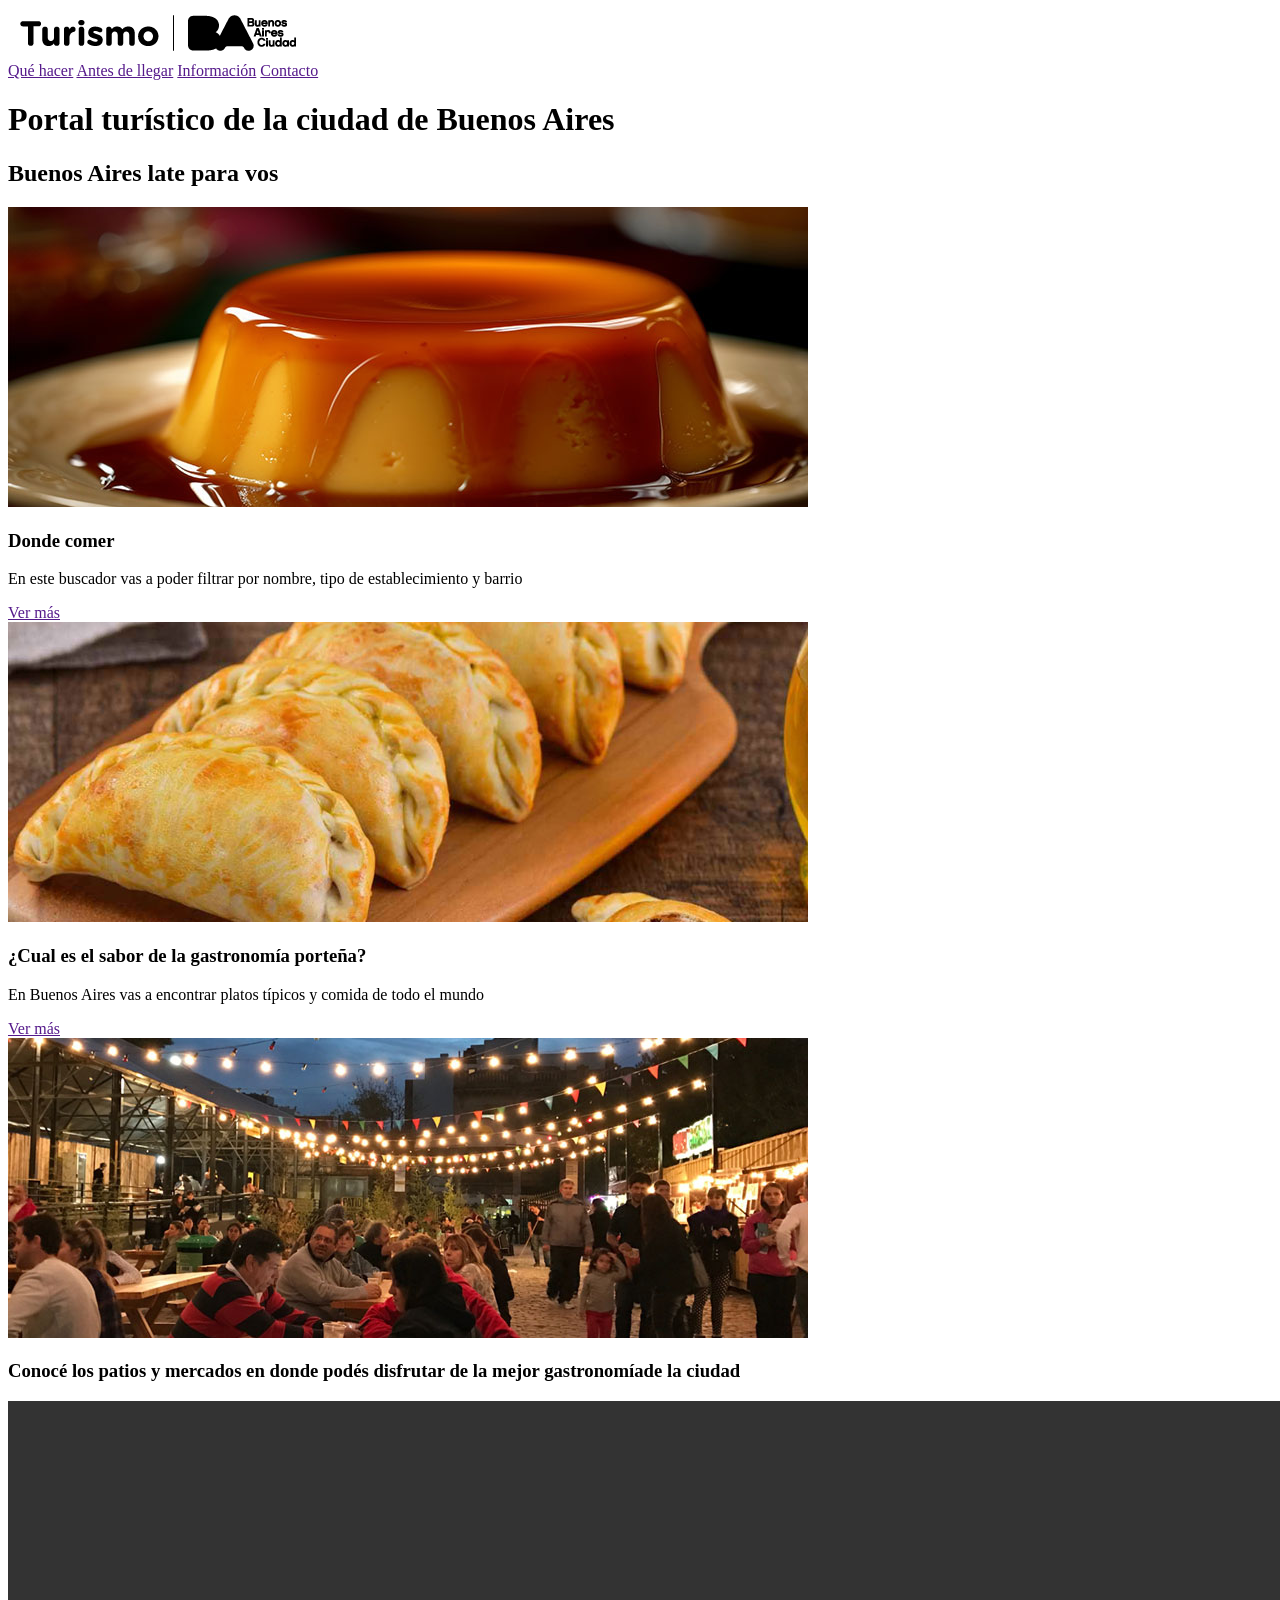
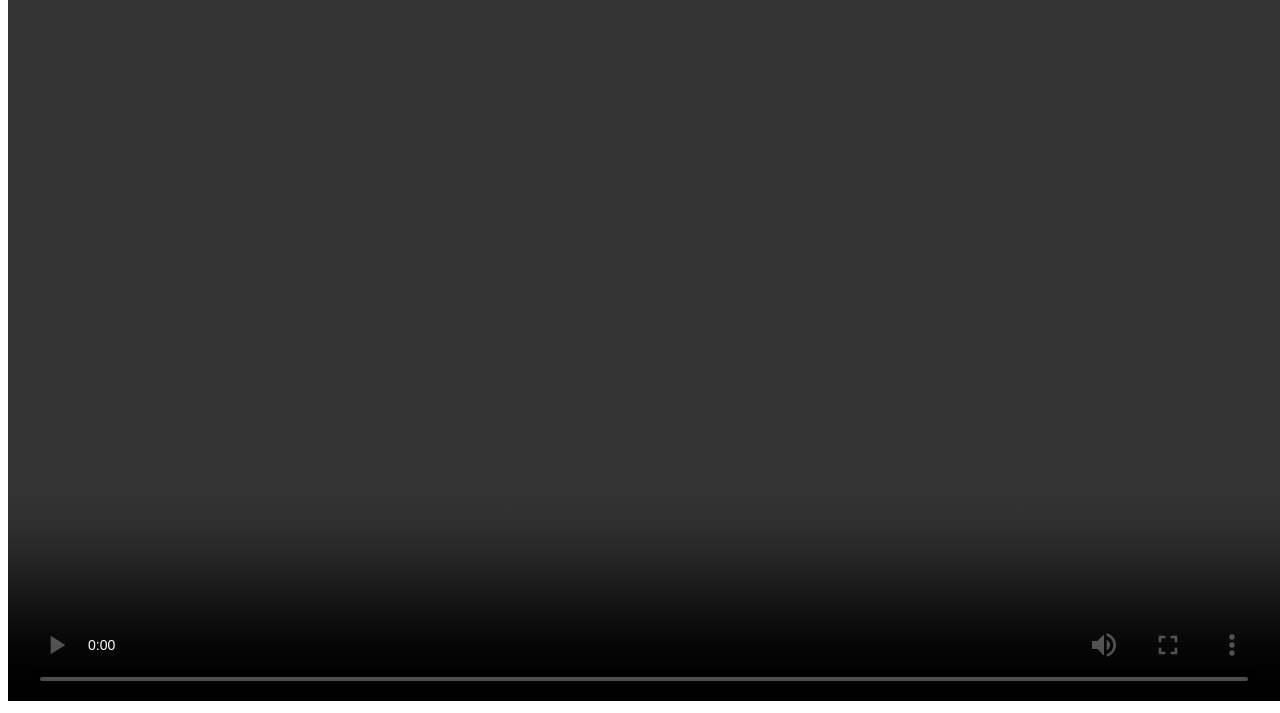
==== ejercicio-1/index.html @ c048c04c "Add files via upload" ====
<!DOCTYPE html>
<html lang="es">
    <head>
        <meta charset="UTF-8">
        <meta name="viewport" content="width=device-width, initial=1.8">
        <title>Turismo Buenos Aires Ciudad -  Sitio Oficial de Información</title>

        <meta name="description" content="Descubrí qué hacer en Buenos Aires, Información útil antes de
        llegar, guías de alojamiento, atractivos turísticos, agenda cultural y mapa de la ciudad">
        <meta name="robots" content="index, follow">
    </head>
    <body>

        <!-- Cabecera -->
        <header role="heading">
            <a href="/index.html" rel="home" aria-label="Ir a la página de inicio de 
            Turismo de Buenos Aires ciudad"> 
            <img src="assets/arrobaturismo-bac-300x150-negro.png" 
             alt="Logotipo oficial de Turismo Buenos Aires Ciudad">
            </a>
                <!-- navegador principal -->
            <nav>
                <a href="">Qué hacer</a>
                <a href="">Antes de llegar</a>
                <a href="">Información</a>
                <a href="">Contacto</a>
            </nav>

        </header>

        <!-- Contenido central del sitio -->
         <main role="main">

            <!-- Título principal -->
             <h1>Portal turístico de la ciudad de Buenos Aires</h1>

            <!-- principales -->
             <section>
                <h2>Buenos Aires late para vos</h2>

                <div>

                    <article role="article">
                        <img src="assets/FlanConDulceDeLeche.jpg" alt="Flan de Buenos Aires">
                        <h3>Donde comer</h3>
                        <p>En este buscador vas a poder filtrar por nombre,
                            tipo de establecimiento y barrio
                        </p>
                        <a href="" aria-label="ver más información sobre 
                        donde comer en la ciudad">Ver más</a>
                    </article>
                    
                    <article role="article">
                        <img src="assets/Empanadas.jpg" alt="Empanadas horneadas porteñas">
                        <h3>¿Cual es el sabor de la gastronomía porteña?</h3>
                        <p>En Buenos Aires vas a encontrar platos típicos y comida de 
                            todo el mundo</p>
                        <a href="" aria-label="Ver más información sobre gastronomía 
                        porteña">Ver más</a>
                    </article>

                    <article role="article">
                        <img src="assets/PatioDeComidas.jpg" alt="Patio de comida 
                        los lecheros en caballito">
                        <h3>Conocé los patios y mercados en donde podés disfrutar de 
                            la mejor gastronomíade la ciudad</h3>
                        <p></p>
                        <a href="" aria-label=""></a>
                    </article>
                </div>

             </section>

             <!-- Contenido multimedia -->
              <section>
                <video controls loop width="1600" height="900">
                    <source src="assets/Buenos Aires, abierto todo el año..mp4">
                </video>

              </section>
         </main>
    </body>
</html>
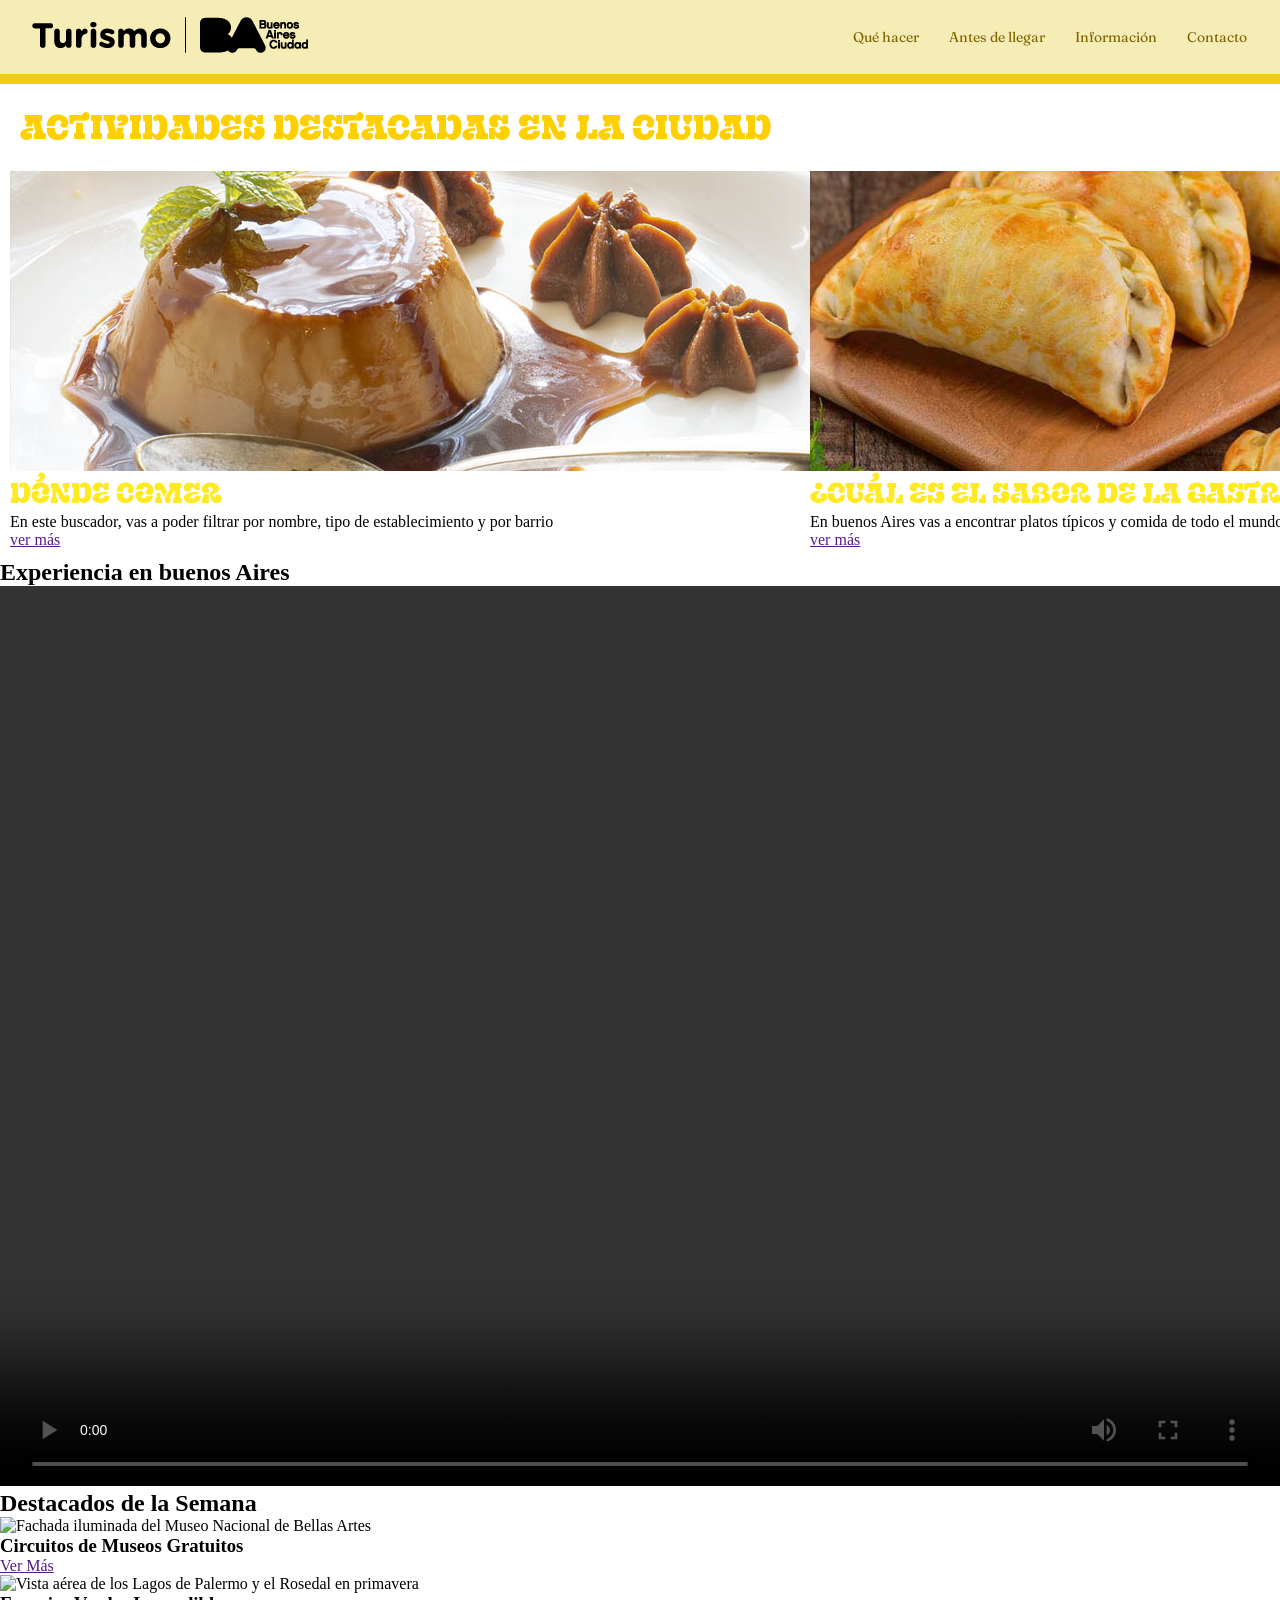
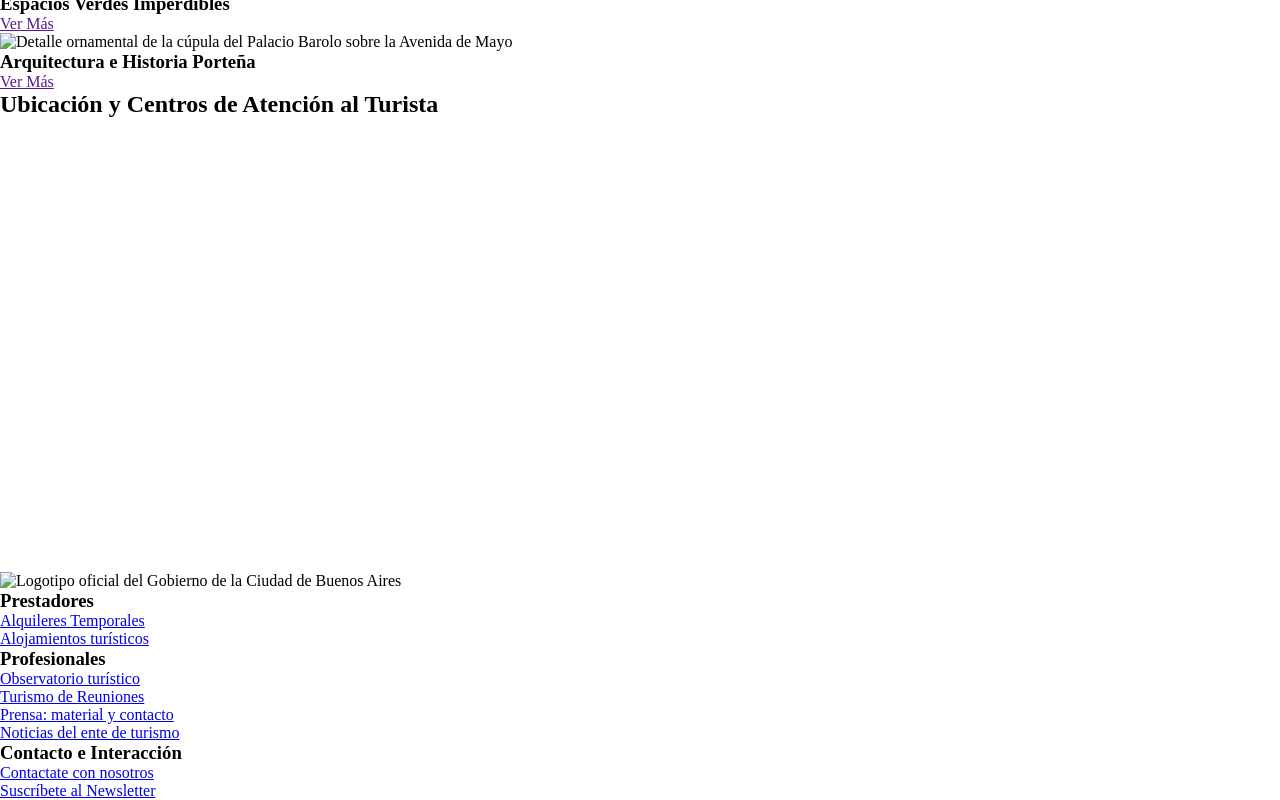
==== commit 1ae9af54: "Add files via upload" ====
--- a/ejercicio-1/index.html
+++ b/ejercicio-1/index.html
@@ -2,82 +2,189 @@
 <html lang="es">
     <head>
         <meta charset="UTF-8">
-        <meta name="viewport" content="width=device-width, initial=1.8">
-        <title>Turismo Buenos Aires Ciudad -  Sitio Oficial de Información</title>
+        <meta name="viewport" content="width, initial-scale:1.0">
+        <title>Turismo Buenos Aires Ciudad - Sitio Oficial de Información Turística</title>
+        <meta name="description" content="Descrubí qué hacer en Buenos Aires. información útil antes de llegar, guías de alojamiento, atractivos turísticos, agenda cultural y mapas de la ciudad.">
+        <meta name="robots" content="index, follow">
 
-        <meta name="description" content="Descubrí qué hacer en Buenos Aires, Información útil antes de
-        llegar, guías de alojamiento, atractivos turísticos, agenda cultural y mapa de la ciudad">
-        <meta name="robots" content="index, follow">
+        <link href="Style.css" rel="stylesheet">
+        <link rel="preconnect" href="https://fonts.googleapis.com">
+        <link rel="preconnect" href="https://fonts.gstatic.com" crossorigin>
+        <link href="https://fonts.googleapis.com/css2?family=Exile&display=swap" rel="stylesheet">
+        <link rel="preconnect" href="https://fonts.googleapis.com">
+<link rel="preconnect" href="https://fonts.gstatic.com" crossorigin>
+<link href="https://fonts.googleapis.com/css2?family=Fraunces:ital,opsz,wght@0,9..144,100..900;1,9..144,100..900&display=swap" rel="stylesheet">
     </head>
+
     <body>
 
-        <!-- Cabecera -->
-        <header role="heading">
-            <a href="/index.html" rel="home" aria-label="Ir a la página de inicio de 
-            Turismo de Buenos Aires ciudad"> 
-            <img src="assets/arrobaturismo-bac-300x150-negro.png" 
-             alt="Logotipo oficial de Turismo Buenos Aires Ciudad">
+        <!-- Cabecera principal del sitio -->
+        <header id="Cabecera-principal">
+            <!-- Logo del sitio 
+            href-> la dirección a donde voy al dar clic  
+            -->
+            <a href="index.html" aria-label="Ir a la página de inicio de Turismo de Buenos Aires">
+                <img src="assets/arrobaturismo-bac-300x150-negro.png" alt="Logotipo oficial de Turismo Buenos Aires Ciudad">
             </a>
-                <!-- navegador principal -->
-            <nav>
-                <a href="">Qué hacer</a>
-                <a href="">Antes de llegar</a>
-                <a href="">Información</a>
-                <a href="">Contacto</a>
+
+            <!-- Navegador principal -->
+            <nav role="navigation" aria-label="Menu principal">
+                  <a href="" class="boton-principal">Qué hacer</a>
+                  <a href="" class="boton-principal">Antes de llegar</a>
+                  <a href="" class="boton-principal">Información</a>
+                  <a href="" class="boton-principal">Contacto</a>
             </nav>
 
         </header>
 
-        <!-- Contenido central del sitio -->
-         <main role="main">
 
-            <!-- Título principal -->
-             <h1>Portal turístico de la ciudad de Buenos Aires</h1>
 
-            <!-- principales -->
-             <section>
-                <h2>Buenos Aires late para vos</h2>
+        <!-- Contenido principal del sitio -->
+        <main role="main">
 
-                <div>
+            <h1 class="texto-oculto" aria-hidden="true">Portal de Turismo Oficial de la Ciudad de Buenos Aires</h1>
 
+            <!-- Actividades destacadas-->
+            <section id="area-destacada">
+                <h2 class="titulo-principal">Actividades destacadas en la ciudad</h2>
+                
+                <div class="articulos">
+
+                    <!-- tarjeta -->
                     <article role="article">
-                        <img src="assets/FlanConDulceDeLeche.jpg" alt="Flan de Buenos Aires">
-                        <h3>Donde comer</h3>
-                        <p>En este buscador vas a poder filtrar por nombre,
-                            tipo de establecimiento y barrio
-                        </p>
-                        <a href="" aria-label="ver más información sobre 
-                        donde comer en la ciudad">Ver más</a>
-                    </article>
-                    
-                    <article role="article">
-                        <img src="assets/Empanadas.jpg" alt="Empanadas horneadas porteñas">
-                        <h3>¿Cual es el sabor de la gastronomía porteña?</h3>
-                        <p>En Buenos Aires vas a encontrar platos típicos y comida de 
-                            todo el mundo</p>
-                        <a href="" aria-label="Ver más información sobre gastronomía 
-                        porteña">Ver más</a>
+                        <img src="assets/flan-dulce-de-leche.jpg" alt="Flan con Dulce de Leche">
+                        <h3 class="titulo-secundario">Dónde Comer</h3>
+                        <p>En este buscador, vas a poder filtrar por nombre, tipo de establecimiento y por barrio</p>
+                        <a href="" aria-label="Ir al buscador de restaurantes y de comida en Buenos Aires">ver más</a>
                     </article>
 
+                    <!-- tarjeta -->
                     <article role="article">
-                        <img src="assets/PatioDeComidas.jpg" alt="Patio de comida 
-                        los lecheros en caballito">
-                        <h3>Conocé los patios y mercados en donde podés disfrutar de 
-                            la mejor gastronomíade la ciudad</h3>
-                        <p></p>
-                        <a href="" aria-label=""></a>
+                        <img src="assets/empanadas-horneadas.jpg" alt="Empanadas porteñas horneadas">
+                        <h3 class="titulo-secundario">¿Cuál es el sabor de la gastronomía porteña?</h3>
+                        <p>En buenos Aires vas a encontrar platos típicos y comida de todo el mundo</p>
+                        <a href="" aria-label="Ver información sobre grastonomía porteña">ver más</a>
                     </article>
+
+                    <!-- tarjeta -->
+                    <article role="article">
+                        <img src="assets/patio-caballito.jpg" alt="Patio de comida los lecheros en el barrio Caballito">
+                        <h3 class="titulo-secundario">Mercados y patios Gastronómicos</h3>
+                        <p>Conocé los patios y mercados en donde podés disfrutar de la mejor gastronomía de la ciudad</p>
+                        <a href="" aria-label="Ver más información sobre los patios gastronómicos de la ciudad">ver más</a>
+                    </article>
+
+
                 </div>
 
-             </section>
+            </section>
+            <!-- Fin de actividades destacadas-->
 
-             <!-- Contenido multimedia -->
-              <section>
-                <video controls loop width="1600" height="900">
-                    <source src="assets/Buenos Aires, abierto todo el año..mp4">
-                </video>
+            <!-- Contenido Multimedia -->
+            <section>
+                <h2>Experiencia en buenos Aires</h2>
+                <div>
+                    <video controls autoplay loop width="1600" height="900" aria-label="Video sobre la ciudad de Buenos Aires">
+                        <source src="assets/video-buenosaires.mp4" type="video/mp4">
+                    </video>
+                </div>
+            </section>
+            <!-- Fin de Contenido Multimedia -->
 
-              </section>
-         </main>
+
+
+            <!-- Contenidos Destacados -->
+            <section>
+                <h2>Destacados de la Semana</h2>
+                <div>
+                    
+                    <!-- Tarjeta Destacada 1 -->
+                    <article role="article">
+                        <img src="assets/destacado-museos.jpg" alt="Fachada iluminada del Museo Nacional de Bellas Artes" width="400" height="250">
+                        <h3>Circuitos de Museos Gratuitos</h3>
+                        <a href="" aria-label="Ver más sobre los circuitos de museos gratuitos">Ver Más</a>
+                    </article>
+
+                    <!-- Tarjeta Destacada 2 -->
+                    <article role="article">
+                        <img src="assets/destacado-parques.jpg" alt="Vista aérea de los Lagos de Palermo y el Rosedal en primavera" width="400" height="250">
+                        <h3>Espacios Verdes Imperdibles</h3>
+                        <a href="" aria-label="Ver más sobre los espacios verdes imperdibles">Ver Más</a>
+                    </article>
+
+                    <!-- Tarjeta Destacada 3 -->
+                    <article role="article">
+                        <img src="assets/destacado-arquitectura.jpg" alt="Detalle ornamental de la cúpula del Palacio Barolo sobre la Avenida de Mayo" width="400" height="250">
+                        <h3>Arquitectura e Historia Porteña</h3>
+                        <a href="" aria-label="Ver más sobre la arquitectura e historia porteña">Ver Más</a>
+                    </article>
+
+                </div>
+            </section>
+
+
+            <!-- Ubicación Geográfica -->
+            <section aria-labelledby="titulo-mapa">
+                <h2 id="titulo-mapa">Ubicación y Centros de Atención al Turista</h2>
+                <div class="map-container">
+                    <iframe 
+                        src="https://www.google.com/maps/embed?pb=!1m18!1m12!1m3!1d3284.016713276842!2d-58.3841507!3d-34.6037389!2m3!1f0!2f0!3f0!3m2!1i1024!2i768!4f13.1!3m3!1m2!1s0x95bccacf954f91d5%3A0x67ef08c262f8f742!2sObelisco!5e0!3m2!1ses!2sar!4v1700000000000!5m2!1ses!2sar" 
+                        width="100%" 
+                        height="450" 
+                        style="border:0;" 
+                        allowfullscreen="" 
+                        loading="lazy" 
+                        referrerpolicy="no-referrer-when-downgrade"
+                        title="Mapa interactivo de la Ciudad de Buenos Aires con la ubicación del Obelisco y centros de atención turística">
+                    </iframe>
+                </div>
+            </section>
+
+        </main>
+
+        <!-- Pie de Página Institucional -->
+    <footer role="contentinfo">
+
+            <!-- Identificador Institucional del Footer -->
+            <div class="footer-brand">
+                <img src="img/logo-buenos-aires-ciudad.svg" alt="Logotipo oficial del Gobierno de la Ciudad de Buenos Aires" width="200" height="60">
+            </div>
+
+            <!-- Columnas de Enlaces del Footer -->
+            <div>
+                
+                <!-- Lista 1: Prestadores -->
+                <nav>
+                    <h3 id="footer-prestadores">Prestadores</h3>
+                    <ul>
+                        <li><a href="/alquileres-temporales">Alquileres Temporales</a></li>
+                        <li><a href="/alojamientos-turisticos">Alojamientos turísticos</a></li>
+                    </ul>
+                </nav>
+
+                <!-- Lista 2: Profesionales -->
+                <nav>
+                    <h3 id="footer-profesionales">Profesionales</h3>
+                    <ul>
+                        <li><a href="/observatorio-turistico">Observatorio turístico</a></li>
+                        <li><a href="/turismo-reuniones">Turismo de Reuniones</a></li>
+                        <li><a href="/prensa-contacto">Prensa: material y contacto</a></li>
+                        <li><a href="/noticias-ente">Noticias del ente de turismo</a></li>
+                    </ul>
+                </nav>
+
+                <!-- Lista 3: Interacción y Contacto -->
+                <nav>
+                    <h3 id="footer-contacto">Contacto e Interacción</h3>
+                    <ul>
+                        <li><a href="/contactate-con-nosotros">Contactate con nosotros</a></li>
+                        <li><a href="/suscribete-newsletter" aria-label="Ir al formulario para suscribirse al Newsletter oficial">Suscríbete al Newsletter</a></li>
+                    </ul>
+                </nav>
+
+            </div>
+    </footer>
+
     </body>
+
 </html>
--- a/ejercicio-1/Style.css
+++ b/ejercicio-1/Style.css
@@ -0,0 +1,114 @@
+/* indice de estilos
+
+0. generales / colores
+1. tipografias
+2. header
+3. enlaces y botones
+4. areas destacadas
+
+*/
+
+/* 0. generales / colores */
+*{
+    margin: 0;
+    padding: 0;
+    box-sizing: border-box;
+}
+:root {
+    --color-principal: rgb(255, 208, 0);
+    --color-acento: rgba(255, 230, 0, 0.869);
+    --color-tercer: rgb(245, 236, 182); 
+} 
+
+.articulos{
+    display: flex;
+    justify-content: space-between;
+    margin: 10px 10px;
+}
+
+/* 1. tipografias */
+.titulo-principal{
+    font-family: "Exile", system-ui;
+    font-weight: 400;
+    font-style: normal;
+    font-size: 35px;
+    color: var(--color-principal);
+    margin: 20px;
+}
+
+.titulo-secundario{
+    font-family: "Exile", system-ui;
+    font-weight: 400;
+    font-style: normal;
+    font-size: 28px;
+    color: var(--color-acento);
+}
+
+.parrafo{
+    font-family: "Fraunces", serif;
+    font-optical-sizing: auto;
+    font-weight: 100;
+    font-style: normal;
+    font-size: 14px;
+    color: rgb(63, 59, 46);
+}
+
+.texto-oculto{
+    display: none;
+}
+
+
+
+/* 2. header */
+#Cabecera-principal{
+    background-color: var(--color-tercer);
+    padding: 10px 20px;
+    display: flex;
+    justify-content: space-between;
+    align-items: center;
+    flex-wrap: nowrap;
+    border-bottom: 10px solid;
+    color: rgb(239, 206, 16);
+}
+
+/* 3. enlaces y botones */
+.boton-principal{
+    font-family: "Fraunces", serif;
+    font-optical-sizing: auto;
+    font-weight: 400;
+    font-style: normal;
+    font-size: 14px;
+    color: rgb(129, 99, 1);
+    text-decoration: none;
+    padding: 10px 13px;
+    transition: all linear 0.3s;
+    border-radius: 10px;
+}
+
+.boton-principal:hover{
+    color: lightyellow;
+    background-color: rgb(239, 206, 16);
+}
+
+/* 4. areas destacadas */
+#areas-destacadas{
+justify-content: center;
+}
+
+/* responsives */
+
+@media only screen and (max-width: 600px){
+    #Cabecera-principal{
+        flex-direction: column;
+    }
+    nav[role=navigation]{
+        width: 96%;
+    }
+    .boton-principal{
+        display: block;
+        width: 95%;
+        margin: 5px 2%;
+        text-align: center;
+        border-bottom: 1px solid rgb(129, 99, 1);
+    }
+}
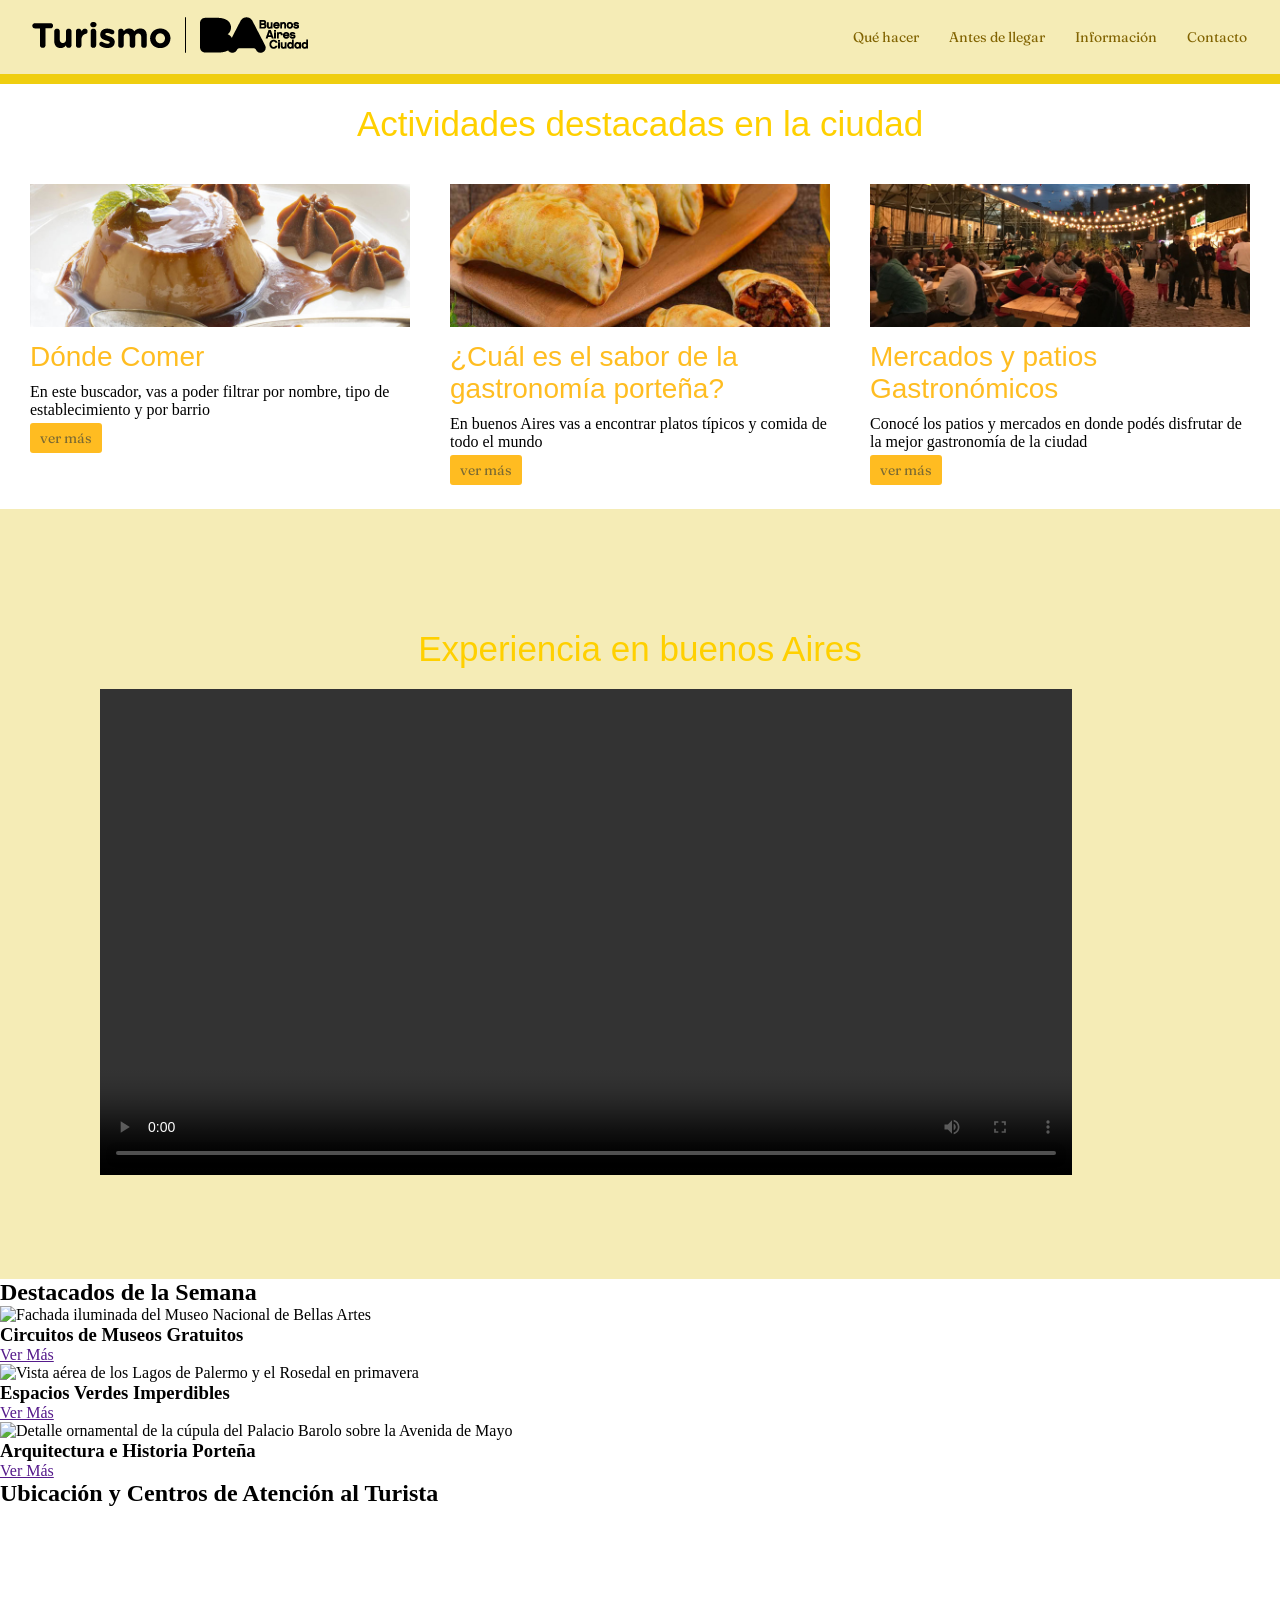
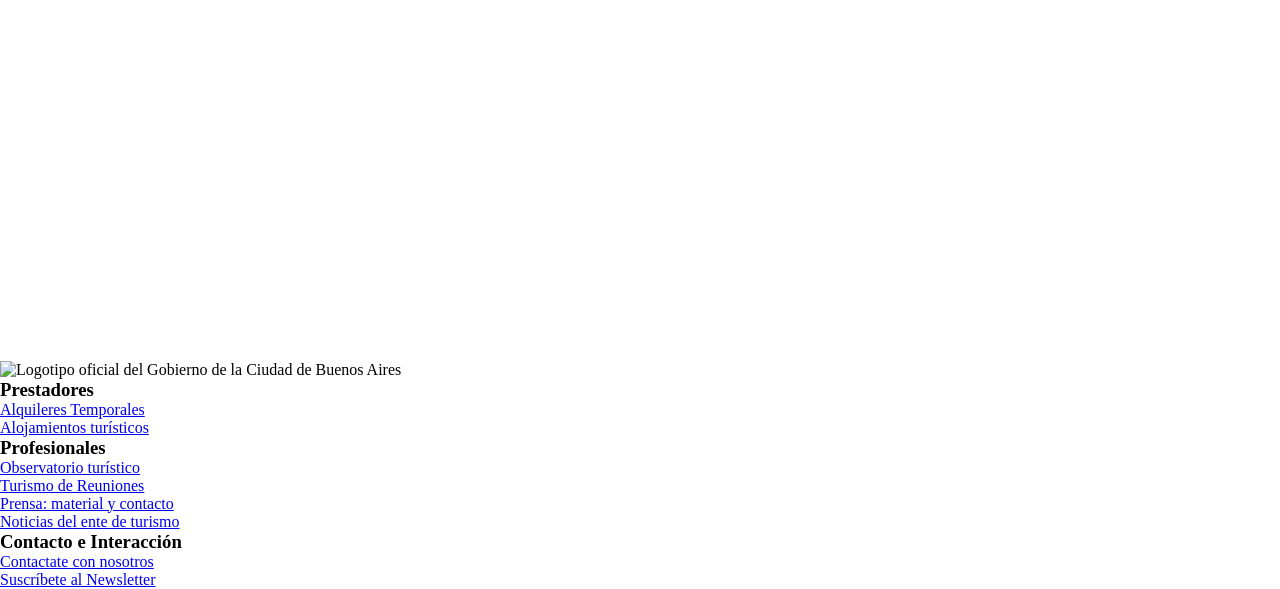
==== commit 2f611258: "Add files via upload" ====
--- a/ejercicio-1/index.html
+++ b/ejercicio-1/index.html
@@ -10,10 +10,10 @@
         <link href="Style.css" rel="stylesheet">
         <link rel="preconnect" href="https://fonts.googleapis.com">
         <link rel="preconnect" href="https://fonts.gstatic.com" crossorigin>
-        <link href="https://fonts.googleapis.com/css2?family=Exile&display=swap" rel="stylesheet">
+        <link href="https://fonts.googleapis.com/css2?family=Caacupe+One&display=swap" rel="stylesheet">
         <link rel="preconnect" href="https://fonts.googleapis.com">
-<link rel="preconnect" href="https://fonts.gstatic.com" crossorigin>
-<link href="https://fonts.googleapis.com/css2?family=Fraunces:ital,opsz,wght@0,9..144,100..900;1,9..144,100..900&display=swap" rel="stylesheet">
+        <link rel="preconnect" href="https://fonts.gstatic.com" crossorigin>
+        <link href="https://fonts.googleapis.com/css2?family=Fraunces:ital,opsz,wght@0,9..144,100..900;1,9..144,100..900&display=swap" rel="stylesheet">
     </head>
 
     <body>
@@ -51,27 +51,27 @@
                 <div class="articulos">
 
                     <!-- tarjeta -->
-                    <article role="article">
+                    <article role="article" class="articulo-index">
                         <img src="assets/flan-dulce-de-leche.jpg" alt="Flan con Dulce de Leche">
                         <h3 class="titulo-secundario">Dónde Comer</h3>
                         <p>En este buscador, vas a poder filtrar por nombre, tipo de establecimiento y por barrio</p>
-                        <a href="" aria-label="Ir al buscador de restaurantes y de comida en Buenos Aires">ver más</a>
+                        <a class="boton-secundario" href="" aria-label="Ir al buscador de restaurantes y de comida en Buenos Aires">ver más</a>
                     </article>
 
                     <!-- tarjeta -->
-                    <article role="article">
+                    <article role="article" class="articulo-index">
                         <img src="assets/empanadas-horneadas.jpg" alt="Empanadas porteñas horneadas">
                         <h3 class="titulo-secundario">¿Cuál es el sabor de la gastronomía porteña?</h3>
                         <p>En buenos Aires vas a encontrar platos típicos y comida de todo el mundo</p>
-                        <a href="" aria-label="Ver información sobre grastonomía porteña">ver más</a>
+                        <a class="boton-secundario" href="" aria-label="Ver información sobre grastonomía porteña">ver más</a>
                     </article>
 
                     <!-- tarjeta -->
-                    <article role="article">
+                    <article role="article" class="articulo-index">
                         <img src="assets/patio-caballito.jpg" alt="Patio de comida los lecheros en el barrio Caballito">
                         <h3 class="titulo-secundario">Mercados y patios Gastronómicos</h3>
                         <p>Conocé los patios y mercados en donde podés disfrutar de la mejor gastronomía de la ciudad</p>
-                        <a href="" aria-label="Ver más información sobre los patios gastronómicos de la ciudad">ver más</a>
+                        <a class="boton-secundario" href="" aria-label="Ver más información sobre los patios gastronómicos de la ciudad">ver más</a>
                     </article>
 
 
@@ -81,10 +81,10 @@
             <!-- Fin de actividades destacadas-->
 
             <!-- Contenido Multimedia -->
-            <section>
-                <h2>Experiencia en buenos Aires</h2>
+            <section id="area-experiencia">
+                <h2 class="titulo-principal">Experiencia en buenos Aires</h2>
                 <div>
-                    <video controls autoplay loop width="1600" height="900" aria-label="Video sobre la ciudad de Buenos Aires">
+                    <video controls autoplay loop width="90%" height="auto" aria-label="Video sobre la ciudad de Buenos Aires">
                         <source src="assets/video-buenosaires.mp4" type="video/mp4">
                     </video>
                 </div>
--- a/ejercicio-1/Style.css
+++ b/ejercicio-1/Style.css
@@ -5,6 +5,7 @@
 2. header
 3. enlaces y botones
 4. areas destacadas
+5. area experiencia
 
 */
 
@@ -16,28 +17,36 @@
 }
 :root {
     --color-principal: rgb(255, 208, 0);
-    --color-acento: rgba(255, 230, 0, 0.869);
+    --color-acento: rgba(255, 179, 0, 0.869);
     --color-tercer: rgb(245, 236, 182); 
 } 
+
+img{
+    width: 100%;
+}
 
 .articulos{
     display: flex;
     justify-content: space-between;
     margin: 10px 10px;
+    display: flex;
+    justify-content: space-around;
 }
 
 /* 1. tipografias */
 .titulo-principal{
-    font-family: "Exile", system-ui;
+    font-family: "Caacupe One", sans-serif;
     font-weight: 400;
     font-style: normal;
     font-size: 35px;
     color: var(--color-principal);
     margin: 20px;
+    display: flex;
+    justify-content: center;
 }
 
 .titulo-secundario{
-    font-family: "Exile", system-ui;
+    font-family: "Caacupe One", sans-serif;
     font-weight: 400;
     font-style: normal;
     font-size: 28px;
@@ -90,16 +99,48 @@
     background-color: rgb(239, 206, 16);
 }
 
+.boton-secundario{
+    font-family: "Fraunces", serif;
+    font-optical-sizing: auto;
+    font-weight: 400;
+    font-style: normal;
+    font-size: 14px;
+    color: rgb(123, 106, 51);
+    text-decoration: none;
+    padding: 6px 10px;
+    transition: all linear 0.3s;
+    border-radius: 3px;
+    background-color: var(--color-acento);
+}
+
+.boton-secundario:hover{
+    color: lightyellow;
+    background-color: var(--color-acento);
+    padding: 6px 15px;
+}
+
 /* 4. areas destacadas */
 #areas-destacadas{
 justify-content: center;
+padding: 100px 0;
 }
 
+.articulo-index{
+    padding: 20px;
+}
+
+.articulo-index *{
+    margin: 0 0 10px 0;
+}
 /* responsives */
 
 @media only screen and (max-width: 600px){
     #Cabecera-principal{
         flex-direction: column;
+    }
+    .articulos{
+        flex-direction: column;
+        align-content: center;
     }
     nav[role=navigation]{
         width: 96%;
@@ -111,4 +152,11 @@
         text-align: center;
         border-bottom: 1px solid rgb(129, 99, 1);
     }
+}
+
+/* 5. Area experiencia */
+#area-experiencia{
+    padding: 100px;
+    background-color: var(--color-tercer);
+
 }
